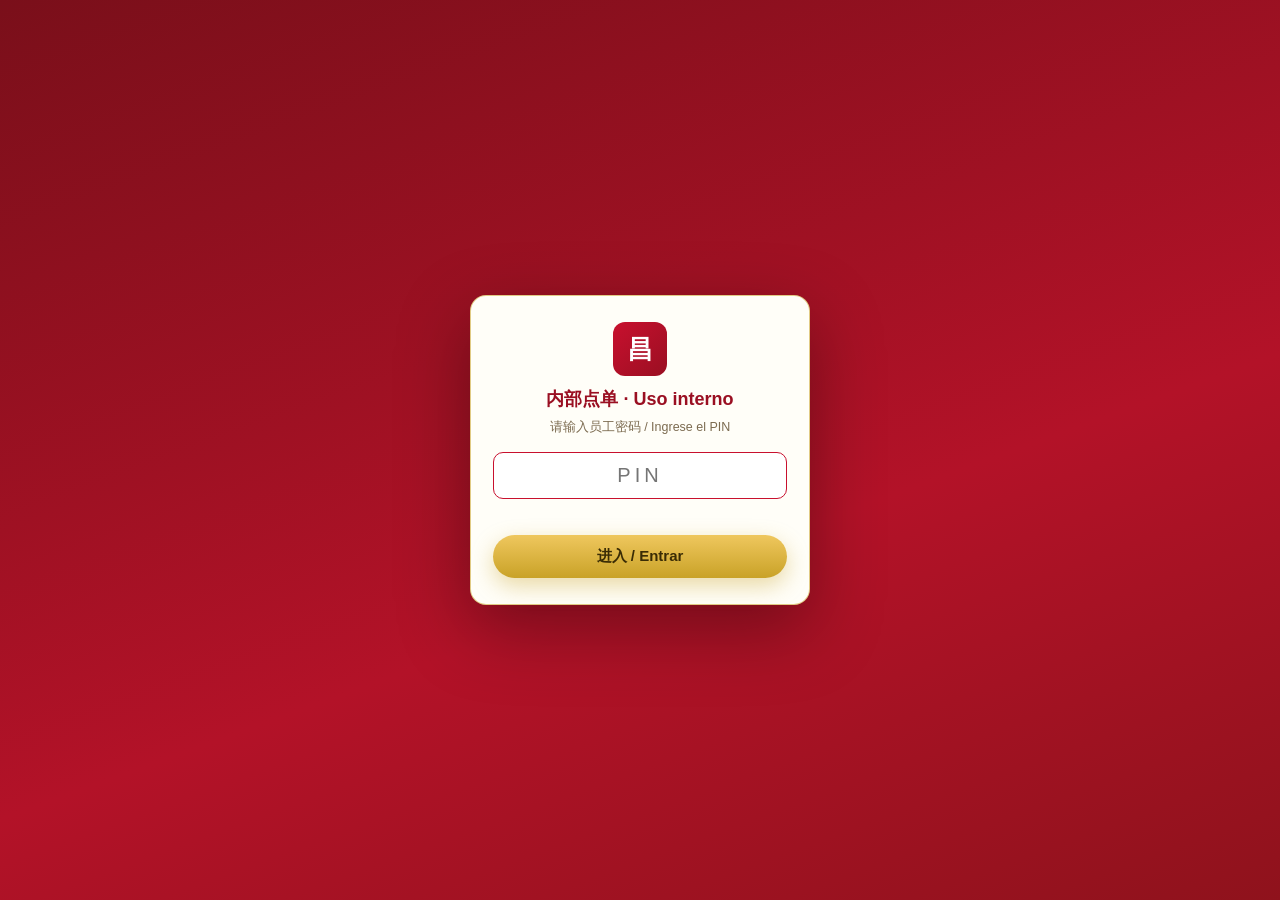
==== interno/index.html @ 0af4846d "新增 interno/ 内部堂食点单工具：员工PIN门禁、顶部桌号、发送到厨房WhatsApp；食品共用后台菜单，饮料独立价（content/bebidas-local.json）" ====
<!DOCTYPE html>
<html lang="es">
<head>
  <meta charset="UTF-8" />
  <meta name="viewport" content="width=device-width, initial-scale=1.0" />
  <meta name="robots" content="noindex,nofollow" />
  <title>昌盛 CHANG SHENG · 内部点单 (Uso interno)</title>
  <meta name="description" content="昌盛 CHANG SHENG — Pide desde tu mesa. Menú completo, precios y pedido directo por WhatsApp." />
  <link rel="stylesheet" href="css/site.css?v=5" />
  <link rel="icon" href="data:image/svg+xml,<svg xmlns='http://www.w3.org/2000/svg' viewBox='0 0 100 100'><text y='.9em' font-size='90'>🥢</text></svg>" />
</head>
<body>

  <!-- 演示模式提示（连接 Supabase 后会自动隐藏） -->
  <div id="demoBar" class="demo-bar hidden">
    Modo demostración: estás viendo el menú de ejemplo. Para publicar tu menú real,
    <a href="admin.html">configura Supabase aquí</a>.
  </div>

  <!-- 顶部导航 -->
  <header class="topbar">
    <div class="container">
      <a class="brand" href="#">
        <span class="brand-mark">昌</span>
        <span class="brand-name">
          <b>CHANG SHENG</b>
          <span>昌盛 · comida china</span>
        </span>
      </a>
      <nav class="topnav">
        <a class="wa-btn" id="topWaBtn" href="https://wa.me/56954663415" target="_blank" rel="noopener">
          <svg viewBox="0 0 32 32"><path d="M16 .8C7.6.8.8 7.6.8 16c0 2.7.7 5.3 2 7.6L.8 31.2l7.8-2c2.2 1.2 4.7 1.9 7.4 1.9 8.4 0 15.2-6.8 15.2-15.2S24.4.8 16 .8zm0 27.8c-2.4 0-4.7-.6-6.7-1.8l-.5-.3-4.6 1.2 1.2-4.5-.3-.5c-1.2-2-1.9-4.4-1.9-6.8C3.2 9 9 3.2 16 3.2S28.8 9 28.8 16 23 28.6 16 28.6zm6.9-9.1c-.4-.2-2.2-1.1-2.5-1.2-.3-.1-.6-.2-.8.2-.3.4-1 1.2-1.2 1.5-.2.3-.4.3-.8.1-.4-.2-1.6-.6-3.1-1.9-1.1-1-1.9-2.3-2.1-2.6-.2-.4 0-.6.2-.8l.6-.7c.2-.2.3-.4.4-.6.1-.2.1-.4 0-.6-.1-.2-.8-2-.1-3.1.1-.2.2-.1.3-.1h.9c.3 0 .5-.1.8.1.2.3 1.2 1.4 1.2 1.4s.3.5.7.5.5-.6.5-.6.3-.8.4-1c.1-.2.2-.3.4-.2.2.1 1 .5 1 .5s.8.4 1.2.5c.1.1.1.2.1.3 0 .1-.2 1.2-.4 2.2-.1.5-.7.9-1.2 1.3-.3.3-.3.5 0 .8.4.6 1.9 2.8 2.1 3 .2.2.2.4.1.5-.1.1-.4.3-.6.4-.2.2-.4.3-.5.4-.2.1-.2.2 0 .4.2.2 1.2 1.5 1.4 1.7.2.2.4.3.6.4.1 0 .2.1.3.1.1 0 .1-.1.2-.1.1-.2.7-1.7.8-1.9.1-.2.2-.2.4-.1.2.1 1.4.7 1.6.8.2.1.4.2.5.3.1.2.1.7-.1 1.3-.2.6-1.2 1.2-1.7 1.3-.4.2-1 .3-1.7.1z"/></svg>
          WhatsApp
        </a>
      </nav>
    </div>
  </header>

  <!-- 公告栏 -->
  <div id="announcement" class="announcement hidden"></div>

  <!-- 内部点单工具条：顶部直接填桌号 -->
  <div class="internal-bar">
    <div class="container internal-bar-inner">
      <span class="ib-title">🍽️ 内部点单 <small>Uso interno</small></span>
      <label class="ib-table" for="custTable">Mesa
        <input id="custTable" type="number" min="1" step="1" inputmode="numeric" placeholder="Nº" />
      </label>
      <button type="button" class="ib-new" id="newOrderBtn">＋ 新单</button>
    </div>
  </div>

  <!-- 分类导航 -->
  <div class="catnav-wrap">
    <div class="container">
      <nav id="catNav" class="catnav"></nav>
    </div>
  </div>

  <!-- 菜品搜索 -->
  <div class="container search-wrap">
    <div class="search-box">
      <span class="search-ic" aria-hidden="true">🔍</span>
      <input id="siteSearch" type="search" placeholder="Buscar plato por nombre…" aria-label="Buscar plato" autocomplete="off" enterkeyhint="search" />
      <button type="button" id="searchClearBtn" class="search-clear hidden" aria-label="Limpiar búsqueda">✕</button>
    </div>
  </div>

  <!-- 菜单 -->
  <main class="container" id="menu">
    <div id="loading" class="loading">
      <div class="spinner"></div>
      Cargando menú…
    </div>
    <div id="errorBox" class="error-box hidden">
      <p>😥 No se pudo cargar el menú en este momento.</p>
      <p id="errorMsg" class="small muted"></p>
      <button class="btn btn-red" onclick="location.reload()">Reintentar</button>
    </div>
    <div id="menuRoot"></div>
  </main>

  <!-- 悬浮购物车按钮 -->
  <button id="cartFab" class="cart-fab" aria-label="Abrir carrito">
    <svg viewBox="0 0 24 24"><path d="M7 18c-1.1 0-1.99.9-1.99 2S5.9 22 7 22s2-.9 2-2-.9-2-2-2zM1 2v2h2l3.6 7.59-1.35 2.45c-.16.28-.25.61-.25.96 0 1.1.9 2 2 2h12v-2H7.42c-.14 0-.25-.11-.25-.25l.03-.12.9-1.63h7.45c.75 0 1.41-.41 1.75-1.03l3.58-6.49A1.003 1.003 0 0 0 20 4H5.21l-.94-2H1zm16 16c-1.1 0-1.99.9-1.99 2s.89 2 1.99 2 2-.9 2-2-.9-2-2-2z"/></svg>
    <span>Carrito</span>
    <span id="cartCount" class="cart-count">0</span>
  </button>

  <!-- 购物车抽屉 -->
  <div id="overlay" class="overlay"></div>
  <aside id="cartDrawer" class="cart-drawer" aria-label="Carrito de compras">
    <div class="cart-head">
      <h2>🧾 Pedido (内部)</h2>
      <button id="cartClose" class="cart-close" aria-label="Cerrar">✕</button>
    </div>
    <div class="cart-body">
      <div id="cartEmpty" class="cart-empty">
        <div class="big">🍽️</div>
        Tu carrito está vacío.<br />Agrega algunos platos del menú.
      </div>
      <div id="cartLines"></div>

      <div id="orderArea" class="order-area hidden">
        <form id="orderForm" class="order-form" novalidate>
          <h3>Datos del pedido</h3>
          <div class="field">
            <label for="custNote">Nota para la cocina <small>(opcional)</small></label>
            <textarea id="custNote" rows="2" placeholder="Ej: sin cebolla, salsa aparte…"></textarea>
          </div>
        </form>
        <div class="order-foot">
          <p id="sentNote" class="sent-note hidden"></p>
          <div class="total-box" id="cartTotalRow">
            <div class="total-line"><span>Subtotal</span><b id="cartSubtotalText">$0</b></div>
            <div class="total-line grand"><span>Total</span><b id="cartTotalText">$0</b></div>
          </div>
          <button id="waOrderBtn" class="btn btn-green btn-block" type="button">💬 Enviar pedido a cocina</button>
          <button id="clearOrderBtn" class="btn btn-ghost btn-block" type="button" style="margin-top:8px;">🧹 Vaciar pedido / 清空当前单</button>
          <p class="small muted" style="text-align:center;margin:8px 0 0;" id="orderNoteText"></p>
        </div>
      </div>
    </div>
  </aside>

  <!-- 内部访问密码（简易门禁，非真正安全） -->
  <div id="lockScreen" class="lock-overlay">
    <div class="lock-card">
      <div class="lock-logo">昌</div>
      <h2>内部点单 · Uso interno</h2>
      <p class="lock-sub">请输入员工密码 / Ingrese el PIN</p>
      <input id="lockPin" type="password" inputmode="numeric" autocomplete="off" placeholder="PIN" />
      <p id="lockErr" class="lock-err"></p>
      <button id="lockBtn" class="btn btn-gold btn-block" type="button">进入 / Entrar</button>
    </div>
  </div>

  <!-- 脚本：顺序很重要 -->
  <script src="js/config.js?v=5"></script>
  <script src="js/supabase.js?v=5"></script>
  <script src="js/utils.js?v=5"></script>
  <script src="js/demo-data.js?v=5"></script>
  <script src="js/data.js?v=5"></script>
  <script src="js/site.js?v=5"></script>
</body>
</html>
---- interno/css/site.css ----
/* ================= 昌盛 CHANG SHENG — 顾客网站样式 ================= */
:root {
  --red: #C8102E;      /* 中国红（朱红） */
  --red-dark: #9A0F22;
  --gold: #C9A227;     /* 鎏金 */
  --gold-light: #EFC75E;
  --cream: #FBF4E6;    /* 宣纸米白 */
  --paper: #FFFEF8;
  --ink: #3A2B1C;      /* 墨褐 */
  --muted: #7C6B50;
  --line: #EAD9BC;
  --green: #2E7D32;
  --shadow: 0 6px 20px rgba(120, 60, 20, 0.10);
  --radius: 14px;
}

* { box-sizing: border-box; }
html { scroll-behavior: smooth; }
body {
  margin: 0;
  font-family: "Helvetica Neue", Helvetica, Arial, "PingFang SC", "Hiragino Sans GB", "Microsoft YaHei", sans-serif;
  background: var(--cream);
  color: var(--ink);
  line-height: 1.55;
}
img { max-width: 100%; display: block; }
a { color: inherit; }

.container { max-width: 1080px; margin: 0 auto; padding: 0 18px; }

/* ---------- 演示模式提示 ---------- */
.demo-bar {
  background: #3a2e14;
  color: #ffe9a8;
  text-align: center;
  font-size: 13px;
  padding: 7px 14px;
}
.demo-bar a { color: #ffd75e; text-decoration: underline; }

/* ---------- 顶部栏 ---------- */
.topbar {
  position: sticky; top: 0; z-index: 60;
  background: rgba(251, 244, 230, 0.94);
  backdrop-filter: blur(8px);
  border-bottom: 1px solid var(--line);
}
.topbar .container {
  display: flex; align-items: center; justify-content: space-between;
  height: 62px; gap: 12px;
}
.brand { display: flex; align-items: center; gap: 10px; text-decoration: none; }
.brand-mark {
  width: 42px; height: 42px; border-radius: 10px;
  background: linear-gradient(135deg, var(--red), var(--red-dark));
  color: #fff; display: flex; align-items: center; justify-content: center;
  font-size: 22px; font-weight: 700; box-shadow: 0 3px 8px rgba(200,16,46,.35);
}
.brand-name { display: flex; flex-direction: column; line-height: 1.15; }
.brand-name b { font-size: 17px; letter-spacing: .5px; color: var(--red-dark); }
.brand-name span { font-size: 10.5px; letter-spacing: 2.2px; color: var(--muted); text-transform: uppercase; }
.topnav { display: flex; align-items: center; gap: 6px; }
.topnav a {
  text-decoration: none; padding: 8px 12px; border-radius: 8px;
  font-size: 14px; color: var(--ink); font-weight: 600;
}
.topnav a:hover { background: #f3e7d5; }
.wa-btn {
  display: inline-flex; align-items: center; gap: 7px;
  background: #25d366; color: #fff !important; font-weight: 700;
  padding: 9px 15px; border-radius: 999px; text-decoration: none;
  box-shadow: 0 4px 12px rgba(37, 211, 102, .3);
}
.wa-btn svg { width: 18px; height: 18px; fill: #fff; }

/* ---------- Hero ---------- */
.hero {
  position: relative;
  background:
    radial-gradient(circle at 12% 20%, rgba(239,199,94,.32), transparent 42%),
    radial-gradient(circle at 88% 78%, rgba(239,199,94,.22), transparent 40%),
    linear-gradient(150deg, #800e1c, #c8102e 55%, #980f21);
  color: #fff;
  overflow: hidden;
  text-align: center;
  padding: 78px 18px 96px;
}
.hero::after {
  content: "";
  position: absolute; left: 0; right: 0; bottom: -2px; height: 46px;
  background: var(--cream);
  clip-path: polygon(0 100%, 100% 100%, 100% 40%, 0 100%);
}
.hero .zh-badge {
  font-size: 60px; line-height: 1; margin-bottom: 10px;
  font-family: "PingFang SC", "Hiragino Sans GB", "STKaiti", "KaiTi", serif;
  text-shadow: 0 6px 24px rgba(0,0,0,.25);
}
.hero h1 {
  font-size: 42px; margin: 6px 0 12px; letter-spacing: 6px;
  text-transform: uppercase; font-weight: 800;
}
.hero .sub { font-size: 18px; opacity: .95; margin: 0 0 6px; letter-spacing: .5px; }
.hero .sub-zh { font-size: 14px; opacity: .8; letter-spacing: 3px; margin: 0 0 26px; }
.hero-cta { display: flex; gap: 12px; justify-content: center; flex-wrap: wrap; position: relative; z-index: 2; }
.btn {
  display: inline-flex; align-items: center; gap: 8px; justify-content: center;
  border: none; cursor: pointer; text-decoration: none;
  font-weight: 700; border-radius: 999px; padding: 12px 24px; font-size: 15px;
  transition: transform .12s ease, box-shadow .12s ease;
}
.btn:active { transform: scale(.98); }
.btn-gold { background: linear-gradient(180deg, #efc75e, #c9a227); color: #3a2c05; box-shadow: 0 8px 22px rgba(201,162,39,.4); }
.btn-gold:hover { box-shadow: 0 10px 26px rgba(212,160,23,.55); }
.btn-outline { background: transparent; color: #fff; border: 2px solid rgba(255,255,255,.7); }
.btn-outline:hover { background: rgba(255,255,255,.12); }
.btn-green { background: #25d366; color: #fff; box-shadow: 0 8px 22px rgba(37,211,102,.35); }
.btn-green:hover { box-shadow: 0 10px 26px rgba(37,211,102,.5); }
.btn-red { background: linear-gradient(180deg, #c8102e, #9a0f22); color: #fff; box-shadow: 0 8px 22px rgba(200,16,46,.3); }
.btn-block { width: 100%; }
.btn:disabled { opacity: .55; cursor: not-allowed; }

/* ---------- 公告 ---------- */
.announcement {
  background: linear-gradient(90deg, #fff4d6, #ffe9b8, #fff4d6);
  color: #6b4a00; text-align: center; font-size: 14px;
  padding: 10px 16px; border-bottom: 1px solid #f0ddb0;
}

/* ---------- 分类导航条 ---------- */
.catnav-wrap { position: sticky; top: 62px; z-index: 55; background: var(--cream); padding: 12px 0 2px; }
.catnav { display: flex; gap: 8px; overflow-x: auto; padding: 4px 2px 10px; scrollbar-width: thin; }
.catnav a {
  flex: 0 0 auto; text-decoration: none; font-size: 13.5px; font-weight: 700;
  background: #fff; color: var(--ink); border: 1px solid var(--line);
  padding: 8px 16px; border-radius: 999px;
}
.catnav a:hover { border-color: var(--red); color: var(--red); }
.catnav a .zh { color: #a4560a; font-weight: 600; margin-left: 5px; }

#menu { scroll-margin-top: 120px; }
/* ---------- 菜单区 ---------- */
.menu-section { padding: 30px 0 8px; scroll-margin-top: 150px; }
.cat-head { display: flex; align-items: baseline; gap: 12px; margin: 0 0 4px; }
.cat-head h2 { margin: 0; font-size: 26px; color: var(--red-dark); }
.cat-head .zh { color: #b06a12; font-size: 15px; font-weight: 700; letter-spacing: 3px; }
.cat-head::after { content: ""; flex: 1; height: 1px; background: var(--line); }

.dish-grid {
  display: grid; grid-template-columns: repeat(auto-fill, minmax(235px, 1fr));
  gap: 14px; margin-top: 14px;
}
.dish-card {
  background: var(--paper); border: 1px solid var(--line); border-radius: var(--radius);
  overflow: hidden; display: flex; flex-direction: column; box-shadow: var(--shadow);
  transition: transform .12s ease;
}
.dish-card:hover { transform: translateY(-2px); }
.dish-photo {
  height: 132px; display: flex; align-items: center; justify-content: center;
  background: linear-gradient(135deg, #fdf1de, #f7e2c2);
  color: rgba(154,15,34,.45); font-size: 46px; user-select: none;
  position: relative;
}
.dish-photo img { width: 100%; height: 100%; object-fit: cover; }
.dish-photo .ph-zh { font-family: "PingFang SC", "Hiragino Sans GB", serif; font-size: 34px; color: #c9a06a; }
.dish-body { padding: 12px 14px 14px; display: flex; flex-direction: column; flex: 1; }
.dish-top { display: flex; justify-content: space-between; gap: 8px; align-items: flex-start; }
.dish-name { font-weight: 700; font-size: 15.5px; }
.dish-name .zh { display: block; font-size: 12.5px; color: #96661f; font-weight: 600; letter-spacing: .5px; }
.dish-price { white-space: nowrap; font-weight: 800; color: var(--red); font-size: 15.5px; }
.dish-desc { font-size: 13px; color: var(--muted); margin: 6px 0 12px; flex: 1; }
.dish-foot { display: flex; justify-content: space-between; align-items: center; gap: 8px; }
.add-btn {
  border: 1.5px solid var(--red); color: var(--red); background: #fff;
  border-radius: 999px; padding: 6px 14px; font-size: 13px; font-weight: 700; cursor: pointer;
  transition: all .12s ease;
}
.add-btn:hover { background: var(--red); color: #fff; }
.tag-soldout {
  background: #f1ece3; color: #9a8f7e; border-radius: 999px;
  padding: 5px 12px; font-size: 12px; font-weight: 700;
}

/* ---------- 下单说明 / 联系我们 ---------- */
.info-section { padding: 34px 0 10px; scroll-margin-top: 90px; }
.info-grid { display: grid; grid-template-columns: repeat(auto-fit, minmax(240px, 1fr)); gap: 16px; margin-top: 16px; }
.info-card {
  background: var(--paper); border: 1px solid var(--line); border-radius: var(--radius);
  padding: 20px; box-shadow: var(--shadow);
}
.info-card .ic { font-size: 26px; }
.info-card h3 { margin: 8px 0 6px; font-size: 16px; color: var(--red-dark); }
.info-card p { margin: 0; font-size: 14px; color: var(--muted); }
.info-card a { color: var(--red); font-weight: 600; }

/* ---------- 页脚 ---------- */
footer { background: #241a12; color: #d8c7b3; margin-top: 40px; }
footer .container { padding: 26px 18px 20px; }
.footer-top { display: flex; justify-content: space-between; gap: 16px; flex-wrap: wrap; align-items: center; }
.footer-top .zh { font-size: 30px; color: #f0c75e; }
.footer-sub { font-size: 13px; color: #a9947c; margin: 4px 0 0; letter-spacing: 1px; }
.copyright { border-top: 1px solid #3a2d20; margin-top: 18px; padding-top: 12px; font-size: 12px; color: #8f7b66; display: flex; justify-content: space-between; gap: 10px; flex-wrap: wrap; }

.dish-card.soldout { opacity: .62; }
.dish-card.soldout .dish-price { color: var(--muted); }
/* ---------- 悬浮购物车按钮 ---------- */
.cart-fab {
  position: fixed; right: 18px; bottom: 18px; z-index: 70;
  display: inline-flex; align-items: center; gap: 9px;
  background: linear-gradient(180deg, #c8102e, #9a0f22); color: #fff;
  border: none; border-radius: 999px; padding: 13px 20px; cursor: pointer;
  font-size: 15px; font-weight: 700; box-shadow: 0 10px 26px rgba(154,15,34,.45);
}
.cart-fab svg { width: 20px; height: 20px; fill: #fff; }
.cart-count {
  background: var(--gold); color: #3a2c05; min-width: 21px; height: 21px;
  border-radius: 999px; display: inline-flex; align-items: center; justify-content: center;
  font-size: 12px; font-weight: 800; padding: 0 5px;
}

/* ---------- 购物车抽屉 ---------- */
.overlay {
  position: fixed; inset: 0; background: rgba(30,20,10,.45); z-index: 80;
  opacity: 0; pointer-events: none; transition: opacity .2s ease;
}
.overlay.show { opacity: 1; pointer-events: auto; }
.cart-drawer {
  position: fixed; top: 0; right: 0; bottom: 0; width: min(470px, 100%);
  background: #fff; z-index: 90; box-shadow: -10px 0 40px rgba(0,0,0,.18);
  transform: translateX(105%); transition: transform .25s ease;
  display: flex; flex-direction: column; overflow: hidden;
}
.cart-drawer.open { transform: translateX(0); }
.cart-head {
  display: flex; align-items: center; justify-content: space-between;
  padding: 16px 18px; border-bottom: 1px solid var(--line);
}
.cart-head h2 { margin: 0; font-size: 18px; }
.cart-close { border: none; background: #f3ece1; width: 34px; height: 34px; border-radius: 50%; font-size: 16px; cursor: pointer; }
.cart-body {
  flex: 1 1 0; min-height: 0; overflow-y: auto;
  -webkit-overflow-scrolling: touch; overscroll-behavior: contain;
  padding: 6px 18px 12px;
}
.cart-empty { text-align: center; color: var(--muted); padding: 40px 10px; font-size: 14px; }
.cart-empty .big { font-size: 40px; margin-bottom: 8px; }
.cart-line {
  display: flex; gap: 10px; align-items: center;
  padding: 14px 2px; border-bottom: 1px dashed var(--line);
}
.cart-line-info { flex: 1; }
.cart-line-name { font-weight: 700; font-size: 14px; }
.cart-line-name .zh { color: var(--muted); font-weight: 400; margin-left: 5px; font-size: 12px; }
.cart-line-price { font-size: 13px; color: var(--muted); margin-top: 2px; }
.cart-line-price b { color: var(--red); }
.qty { display: inline-flex; align-items: center; gap: 4px; margin-top: 8px; }
.qty button {
  width: 26px; height: 26px; border-radius: 50%; border: 1px solid var(--line);
  background: #fff; cursor: pointer; font-size: 15px; line-height: 1; color: var(--ink);
}
.qty button:hover { border-color: var(--red); color: var(--red); }
.qty span { min-width: 26px; text-align: center; font-weight: 700; }
.cart-line-right { display: flex; flex-direction: column; align-items: flex-end; justify-content: center; gap: 6px; }
.cart-line-remove { font-size: 17px; }
.cart-line-remove {
  border: none; background: transparent; color: #b0a08c; cursor: pointer; font-size: 18px; line-height: 1; padding: 4px;
}
.cart-line-remove:hover { color: var(--red); }

/* 下单区域固定在底部、不挤压列表 */
.order-area { flex: 0 0 auto; background: #fff; box-shadow: 0 -6px 16px rgba(120,60,20,.06); }
/* 下单表单 */
.order-form { padding: 12px 18px 0; border-top: 1px solid var(--line); }
.order-form h3 { margin: 0 0 10px; font-size: 15px; }
.field { margin-bottom: 11px; }
.field label { display: block; font-size: 12.5px; font-weight: 700; color: var(--muted); margin-bottom: 5px; }
.field input, .field textarea, .field select {
  width: 100%; border: 1.5px solid var(--line); border-radius: 10px;
  padding: 10px 12px; font-size: 14px; font-family: inherit; background: #fff;
}
.field input:focus, .field textarea:focus { outline: none; border-color: var(--red); }
.radio-row { display: flex; gap: 10px; }
.radio-chip {
  flex: 1; text-align: center; padding: 9px 6px; border: 1.5px solid var(--line);
  border-radius: 10px; cursor: pointer; font-size: 13.5px; font-weight: 600; background: #fff;
}
.radio-chip.active { border-color: var(--red); background: #fdeeee; color: var(--red); }
.loc-btn {
  background: #fff; color: var(--red); border: 1.5px solid var(--red);
  border-radius: 999px; padding: 8px 16px; font-size: 13px; font-weight: 700; cursor: pointer;
}
.loc-btn:hover { background: var(--red); color: #fff; }
.loc-btn:disabled { opacity: .6; cursor: wait; }
.order-foot { padding: 12px 18px 20px; }
.sent-note {
  background: #e6f7ea; color: #1e6b24; border: 1px solid #b9e3c2;
  border-radius: 10px; padding: 9px 12px; font-size: 13px; line-height: 1.5;
  margin-bottom: 10px;
}
.total-row { display: flex; justify-content: space-between; font-size: 15px; margin-bottom: 10px; }
.total-row b { font-size: 18px; color: var(--red); }

/* ---------- 加载 / 错误 ---------- */
.loading, .error-box { text-align: center; padding: 60px 20px; color: var(--muted); }
.error-box .retry { margin-top: 12px; }
.spinner {
  width: 34px; height: 34px; border: 4px solid #f0e2cd; border-top-color: var(--red);
  border-radius: 50%; margin: 0 auto 12px; animation: spin .8s linear infinite;
}
@keyframes spin { to { transform: rotate(360deg); } }
.hidden { display: none !important; }

/* ================= 中式细节装饰（含蓄不突兀） ================= */
.hero { padding: 54px 18px 104px; }
.hero-frame {
  position: relative; z-index: 1; max-width: 800px; margin: 0 auto;
  padding: 46px 52px 44px;
  border: 1.5px solid rgba(240, 199, 94, .8);
  border-radius: 10px;
  outline: 1px solid rgba(240, 199, 94, .28);
  outline-offset: 8px;
  background:
    linear-gradient(rgba(122,18,24,.25), rgba(122,18,24,.25)),
    radial-gradient(130% 150% at 50% 0%, rgba(255,255,255,.08), rgba(0,0,0,.06));
  box-shadow: 0 0 0 1px rgba(0,0,0,.12), inset 0 0 34px rgba(0,0,0,.18);
}
/* 四角回纹装饰 */
.corner { position: absolute; width: 20px; height: 20px; border-color: #f0c75e; border-style: solid; }
.c-tl { top: -1px; left: -1px; border-width: 3px 0 0 3px; border-top-left-radius: 4px; }
.c-tr { top: -1px; right: -1px; border-width: 3px 3px 0 0; border-top-right-radius: 4px; }
.c-bl { bottom: -1px; left: -1px; border-width: 0 0 3px 3px; border-bottom-left-radius: 4px; }
.c-br { bottom: -1px; right: -1px; border-width: 0 3px 3px 0; border-bottom-right-radius: 4px; }
/* 红印章“中华” */
.hero-seal {
  position: absolute; top: -18px; right: 12px; z-index: 3;
  background: #c8102e; color: #ffe9b0; border-radius: 7px;
  padding: 5px 6px; display: flex; flex-direction: column; align-items: center;
  font-size: 14px; line-height: 1.15; font-weight: 700;
  font-family: "PingFang SC", "Hiragino Sans GB", "STKaiti", "KaiTi", serif;
  border: 1px solid rgba(255, 255, 255, .55);
  box-shadow: 0 2px 6px rgba(0, 0, 0, .3);
}
.hero-seal b { font-weight: 700; }
.hero-frame .zh-badge, .hero-frame h1,
.hero-frame .sub, .hero-frame .sub-zh, .hero-frame .hero-cta { position: relative; z-index: 1; }

.orn-divider {
  display: flex; align-items: center; gap: 10px; justify-content: center;
  max-width: 340px; margin: 16px auto 26px;
}
.orn-divider span { flex: 1; height: 1px; background: linear-gradient(90deg, transparent, rgba(240,199,94,.7), transparent); }
.orn-divider i { font-style: normal; font-size: 10px; color: #f0c75e; }

/* ---------- 移动端 ---------- */
@media (max-width: 640px) {
  .hero { padding: 40px 12px 86px; }
  .hero-frame { padding: 40px 16px 38px; border-color: rgba(240,199,94,.6); outline-offset: 4px; }
  .orn-divider { margin: 12px auto 20px; }
  .hero .zh-badge { font-size: 46px; }
  .hero h1 { font-size: 30px; letter-spacing: 3px; }
  .topnav a.nav-link { display: none; }
  .dish-grid { grid-template-columns: 1fr 1fr; gap: 10px; }
  .dish-photo { height: 96px; }
  .dish-body { padding: 9px 10px 11px; }
  .dish-name { font-size: 14px; }
  .dish-price { font-size: 14px; }
  .dish-desc { font-size: 12px; }
}
@media (max-width: 400px) {
  .dish-grid { grid-template-columns: 1fr; }
}

/* ================ 购物车结算区：随内容上下滚动 ================ */
.cart-body { padding-bottom: calc(22px + env(safe-area-inset-bottom)); }
.order-area { margin-top: 8px; padding-top: 4px; border-top: 1px dashed var(--line); background: transparent; }
.order-form { padding: 6px 0 0; border-top: none; }
.order-foot { padding: 4px 0 18px; }

/* ================ 中式细节微调（含蓄，不突兀） ================ */
.cat-head h2 { letter-spacing: .5px; }
.cat-head::after { background: linear-gradient(90deg, rgba(201,162,39,0), rgba(201,162,39,.55), rgba(201,162,39,0)); }
.catnav a .zh { color: #b8860b; }
.dish-card { border-color: #ecdcc0; }
.dish-card:hover { border-color: rgba(200,16,46,.35); box-shadow: 0 8px 24px rgba(90,60,20,.12); }
.dish-card .add-btn { background: linear-gradient(180deg, #fffef8, #fff4e2); }
.dish-card .add-btn:hover { background: var(--red); }
.footer-top .zh { color: #efc75e; text-shadow: 0 0 18px rgba(239,199,94,.25); }

/* ================ 菜品搜索 ================ */
.search-wrap { margin: 16px auto -4px; }
.search-box {
  display: flex; align-items: center; gap: 4px;
  background: var(--paper);
  border: 1.5px solid var(--line); border-radius: 999px;
  box-shadow: 0 4px 14px rgba(120,60,20,.06);
  transition: border-color .15s ease, box-shadow .15s ease;
}
.search-box:focus-within { border-color: var(--red); box-shadow: 0 0 0 3px rgba(200,16,46,.12); }
.search-ic { padding-left: 14px; font-size: 15px; opacity: .75; }
#siteSearch {
  flex: 1; min-width: 0; border: none; background: transparent; outline: none;
  padding: 11px 6px 11px 6px; font-size: 15px; font-family: inherit; color: var(--ink);
}
#siteSearch::-webkit-search-cancel-button { -webkit-appearance: none; appearance: none; }
#siteSearch::placeholder { color: #a99a80; }
.search-clear {
  flex: none; border: none; background: #f1e7d2; color: #7c6b50;
  width: 26px; height: 26px; border-radius: 50%; margin-right: 9px;
  cursor: pointer; font-size: 13px; line-height: 1;
}
.search-clear:hover { background: var(--red); color: #fff; }
.no-results { text-align: center; color: var(--muted); padding: 46px 16px; }
.no-results .big { font-size: 34px; margin-bottom: 10px; }
.no-results b { color: var(--red-dark); }

/* ================ 下单引导弹窗（中国风配色） ================ */
.guide-overlay {
  position: fixed; inset: 0; z-index: 130;
  display: flex; align-items: center; justify-content: center; padding: 18px;
  background: rgba(60, 22, 8, .55);
  backdrop-filter: blur(2px);
}
.guide-overlay.hidden { display: none; }
.guide-card {
  position: relative; background: var(--paper);
  width: min(440px, 100%); border-radius: 16px; overflow: hidden;
  border: 1px solid rgba(201,162,39,.55);
  box-shadow: 0 26px 70px rgba(60,15,5,.4), inset 0 0 0 3px rgba(251,244,230,.6);
  max-height: calc(100vh - 40px); overflow-y: auto;
}
.guide-card::before {
  content: ""; position: absolute; inset: 6px; border: 1px solid rgba(201,162,39,.35);
  border-radius: 11px; pointer-events: none; z-index: 1;
}
.guide-x {
  position: absolute; top: 10px; right: 10px; z-index: 3;
  width: 32px; height: 32px; border-radius: 50%; border: none;
  background: rgba(255,255,255,.18); color: #fff; font-size: 15px; cursor: pointer; line-height: 1;
}
.guide-x:hover { background: rgba(255,255,255,.32); }
.guide-head {
  display: flex; align-items: center; gap: 13px; padding: 18px 18px 15px;
  background: linear-gradient(135deg, var(--red), var(--red-dark)); color: #fff;
  border-bottom: 3px solid var(--gold);
}
.guide-badge {
  flex: none; width: 48px; height: 48px; border-radius: 50%;
  display: flex; align-items: center; justify-content: center; font-size: 24px;
  background: rgba(255,255,255,.16); border: 1.5px solid rgba(255,255,255,.5);
}
.guide-title h2 { margin: 0; font-size: 19px; letter-spacing: .5px; }
.guide-title p { margin: 3px 0 0; font-size: 12px; opacity: .9; letter-spacing: .6px; text-transform: uppercase; }
.guide-body { padding: 16px 18px 6px; position: relative; z-index: 2; }
.guide-opt {
  display: flex; gap: 12px; align-items: flex-start;
  background: #fffaf0; border: 1px solid #f0e0c2; border-radius: 12px;
  padding: 12px; margin-bottom: 10px;
}
.guide-ic {
  flex: none; width: 40px; height: 40px; border-radius: 50%;
  background: linear-gradient(180deg, var(--gold-light), var(--gold));
  color: #5a3c00; display: flex; align-items: center; justify-content: center; font-size: 19px;
}
.guide-opt-txt b { color: var(--red-dark); font-size: 14.5px; }
.guide-opt-txt p { margin: 4px 0 0; color: var(--muted); font-size: 13px; line-height: 1.55; }
.guide-opt-txt p b { color: var(--red); font-size: 13px; }
.guide-step { text-align: center; color: #a5853a; font-size: 12.5px; margin: 2px 0 4px; letter-spacing: .3px; }
.guide-foot {
  padding: 6px 18px 18px; border-top: 1px dashed var(--line); margin-top: 8px;
  position: relative; z-index: 2;
}
.guide-no-today {
  display: flex; align-items: center; gap: 8px;
  color: var(--muted); font-size: 13px; cursor: pointer; margin: 10px 0 14px;
}
.guide-no-today input { width: 17px; height: 17px; accent-color: var(--red); }

/* ================ 堂食：小计 / 小费 / 总价 ================ */
.total-box { background: #fffaf0; border: 1px dashed var(--line); border-radius: 12px; padding: 10px 12px; margin-bottom: 10px; }
.total-line { display: flex; justify-content: space-between; gap: 10px; font-size: 14px; color: var(--muted); padding: 2px 0; }
.total-line b { color: var(--ink); }
.total-line.grand { border-top: 1px dashed var(--line); margin-top: 6px; padding-top: 6px; font-size: 16px; }
.total-line.grand b { color: var(--red); font-size: 19px; }
.tip-toggle { display: flex; align-items: center; gap: 8px; font-size: 13px; color: var(--muted); margin-top: 8px; cursor: pointer; }
.tip-toggle input { width: 17px; height: 17px; accent-color: var(--red); }
#custTable { font-size: 17px; font-weight: 700; letter-spacing: 1px; }

/* ================ 内部版：顶部工具条 + 密码门禁 ================ */
.internal-bar { position: sticky; top: 62px; z-index: 56; background: linear-gradient(135deg, var(--red), var(--red-dark)); color: #fff; box-shadow: 0 4px 14px rgba(120,30,20,.18); }
.internal-bar-inner { display: flex; align-items: center; gap: 10px; padding: 10px 18px; flex-wrap: wrap; }
.ib-title { font-weight: 800; font-size: 15px; letter-spacing: .5px; }
.ib-title small { font-weight: 400; opacity: .8; font-size: 11px; letter-spacing: 1px; }
.ib-table { margin-left: auto; display: flex; align-items: center; gap: 8px; font-size: 13px; font-weight: 700; }
.ib-table input { width: 84px; padding: 8px 10px; border-radius: 9px; border: 1.5px solid rgba(255,255,255,.5); background: rgba(255,255,255,.95); color: var(--ink); font-size: 16px; font-weight: 800; text-align: center; }
.ib-new { border: none; border-radius: 999px; padding: 9px 14px; font-size: 13px; font-weight: 700; cursor: pointer; background: var(--gold); color: #4a3403; }
.lock-overlay { position: fixed; inset: 0; z-index: 300; display: flex; align-items: center; justify-content: center; padding: 18px; background: linear-gradient(160deg, #7a0f1a, #b31228 60%, #8f121c); }
.lock-card { width: min(340px, 100%); background: var(--paper); border-radius: 16px; padding: 26px 22px; text-align: center; box-shadow: 0 24px 70px rgba(0,0,0,.35); border: 1px solid rgba(201,162,39,.55); }
.lock-logo { width: 54px; height: 54px; margin: 0 auto 10px; border-radius: 12px; background: linear-gradient(135deg, var(--red), var(--red-dark)); color: #fff; font-size: 26px; font-weight: 800; display: flex; align-items: center; justify-content: center; }
.lock-card h2 { margin: 0 0 4px; font-size: 18px; color: var(--red-dark); }
.lock-sub { margin: 0 0 14px; color: var(--muted); font-size: 12.5px; }
.lock-card input { width: 100%; text-align: center; font-size: 20px; letter-spacing: 4px; padding: 11px 12px; border: 1.5px solid var(--line); border-radius: 10px; }
.lock-card input:focus { outline: none; border-color: var(--red); }
.lock-err { color: #c0392b; font-size: 12.5px; min-height: 18px; margin: 8px 0 10px; }
.lock-card .btn { width: 100%; }
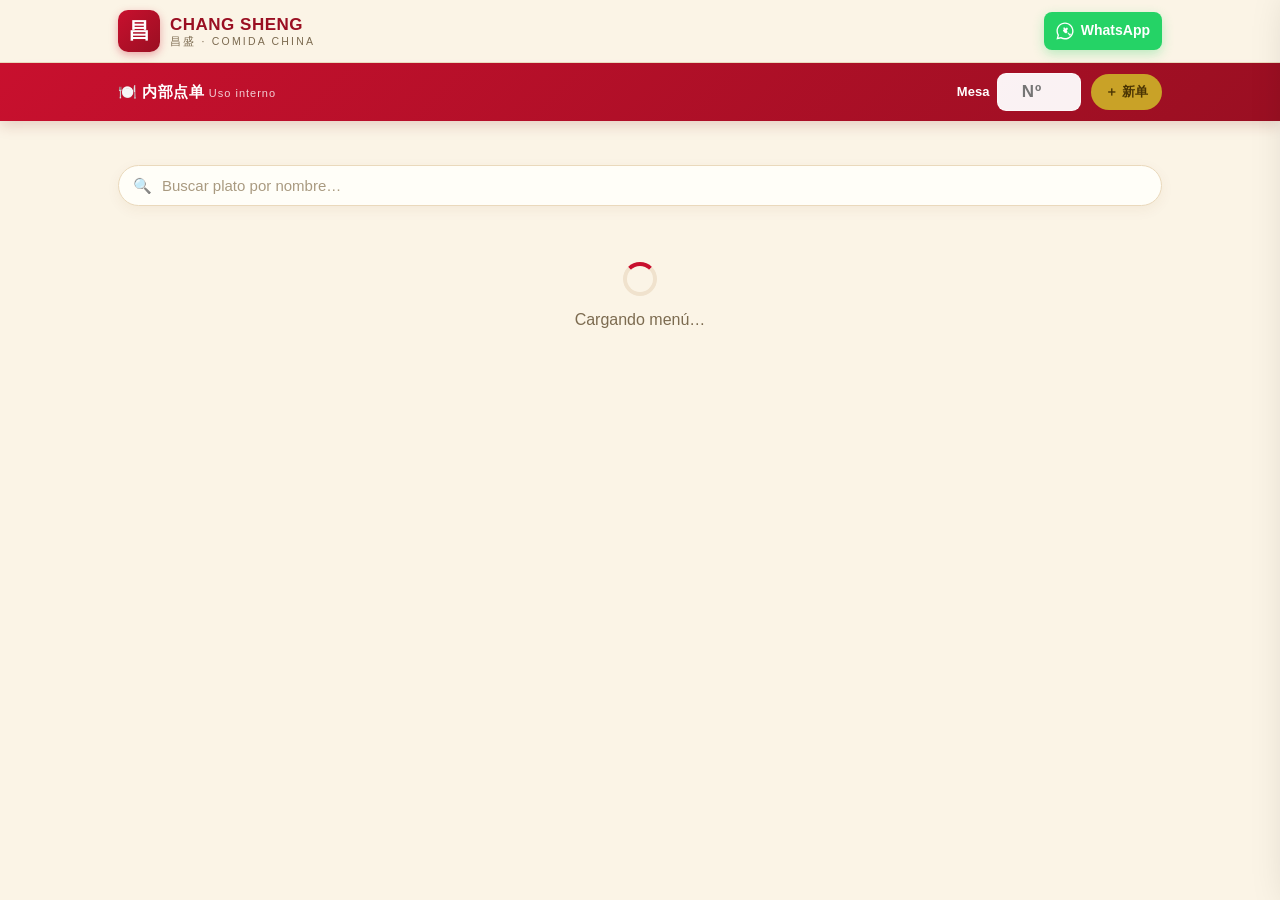
==== commit 8d364d86: "后台新增「饮料价格」：同一杯饮料分外卖价/堂食价（堂食价留空=跟外卖价），自动保存到 settings.dinein_prices；内部堂食站读取堂食价；取消内部站 PIN 门禁；移除重复的堂食饮料标" ====
--- a/interno/index.html
+++ b/interno/index.html
@@ -6,7 +6,7 @@
   <meta name="robots" content="noindex,nofollow" />
   <title>昌盛 CHANG SHENG · 内部点单 (Uso interno)</title>
   <meta name="description" content="昌盛 CHANG SHENG — Pide desde tu mesa. Menú completo, precios y pedido directo por WhatsApp." />
-  <link rel="stylesheet" href="css/site.css?v=5" />
+  <link rel="stylesheet" href="css/site.css?v=6" />
   <link rel="icon" href="data:image/svg+xml,<svg xmlns='http://www.w3.org/2000/svg' viewBox='0 0 100 100'><text y='.9em' font-size='90'>🥢</text></svg>" />
 </head>
 <body>
@@ -123,24 +123,12 @@
     </div>
   </aside>
 
-  <!-- 内部访问密码（简易门禁，非真正安全） -->
-  <div id="lockScreen" class="lock-overlay">
-    <div class="lock-card">
-      <div class="lock-logo">昌</div>
-      <h2>内部点单 · Uso interno</h2>
-      <p class="lock-sub">请输入员工密码 / Ingrese el PIN</p>
-      <input id="lockPin" type="password" inputmode="numeric" autocomplete="off" placeholder="PIN" />
-      <p id="lockErr" class="lock-err"></p>
-      <button id="lockBtn" class="btn btn-gold btn-block" type="button">进入 / Entrar</button>
-    </div>
-  </div>
-
   <!-- 脚本：顺序很重要 -->
-  <script src="js/config.js?v=5"></script>
-  <script src="js/supabase.js?v=5"></script>
-  <script src="js/utils.js?v=5"></script>
-  <script src="js/demo-data.js?v=5"></script>
-  <script src="js/data.js?v=5"></script>
-  <script src="js/site.js?v=5"></script>
+  <script src="js/config.js?v=6"></script>
+  <script src="js/supabase.js?v=6"></script>
+  <script src="js/utils.js?v=6"></script>
+  <script src="js/demo-data.js?v=6"></script>
+  <script src="js/data.js?v=6"></script>
+  <script src="js/site.js?v=6"></script>
 </body>
 </html>
